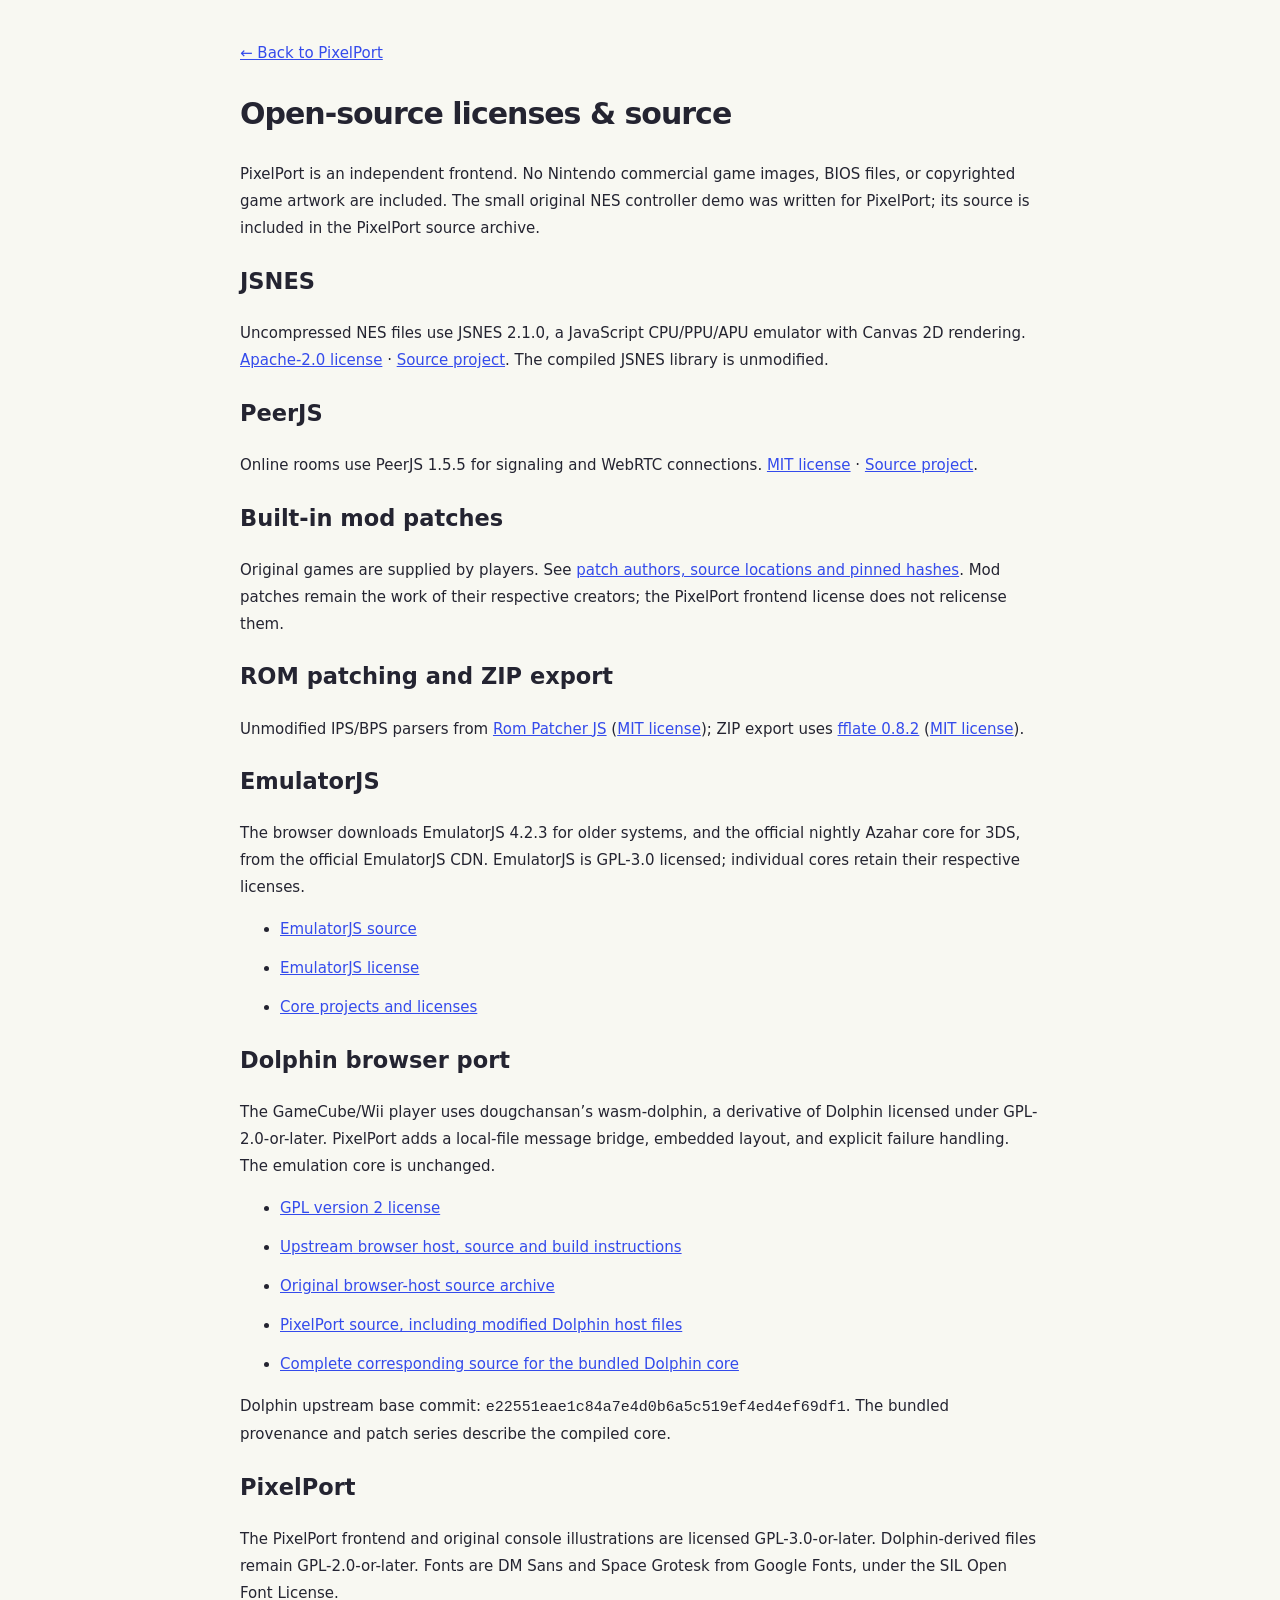
==== play/licenses/index.html @ 3ff45485 "Publish the full PixelPort arcade under /play/" ====
<!doctype html><html lang="en"><head><meta charset="utf-8"><meta name="viewport" content="width=device-width,initial-scale=1"><title>PixelPort — Open source</title><style>body{font:15px/1.8 system-ui;background:#f8f8f2;color:#242431;max-width:800px;padding:40px 25px;margin:auto}a{color:#344bec}h1{letter-spacing:-1px}li{margin:12px 0}code{overflow-wrap:anywhere}</style></head><body><a href="../">← Back to PixelPort</a><h1>Open-source licenses & source</h1><p>PixelPort is an independent frontend. No Nintendo commercial game images, BIOS files, or copyrighted game artwork are included. The small original NES controller demo was written for PixelPort; its source is included in the PixelPort source archive.</p><h2>JSNES</h2><p>Uncompressed NES files use JSNES 2.1.0, a JavaScript CPU/PPU/APU emulator with Canvas 2D rendering. <a href="JSNES-Apache-2.0.txt">Apache-2.0 license</a> · <a href="https://github.com/bfirsh/jsnes">Source project</a>. The compiled JSNES library is unmodified.</p><h2>PeerJS</h2><p>Online rooms use PeerJS 1.5.5 for signaling and WebRTC connections. <a href="PeerJS-MIT.txt">MIT license</a> · <a href="https://github.com/peers/peerjs/tree/v1.5.5">Source project</a>.</p><h2>Built-in mod patches</h2><p>Original games are supplied by players. See <a href="../mods/ATTRIBUTION.txt">patch authors, source locations and pinned hashes</a>. Mod patches remain the work of their respective creators; the PixelPort frontend license does not relicense them.</p><h2>ROM patching and ZIP export</h2><p>Unmodified IPS/BPS parsers from <a href="https://github.com/marcrobledo/RomPatcher.js">Rom Patcher JS</a> (<a href="RomPatcher-license.txt">MIT license</a>); ZIP export uses <a href="https://github.com/101arrowz/fflate/tree/v0.8.2">fflate 0.8.2</a> (<a href="fflate-MIT.txt">MIT license</a>).</p><h2>EmulatorJS</h2><p>The browser downloads EmulatorJS 4.2.3 for older systems, and the official nightly Azahar core for 3DS, from the official EmulatorJS CDN. EmulatorJS is GPL-3.0 licensed; individual cores retain their respective licenses.</p><ul><li><a href="https://github.com/EmulatorJS/EmulatorJS/tree/v4.2.3">EmulatorJS source</a></li><li><a href="https://github.com/EmulatorJS/EmulatorJS/blob/v4.2.3/LICENSE">EmulatorJS license</a></li><li><a href="https://github.com/EmulatorJS/EmulatorJS#cores">Core projects and licenses</a></li></ul><h2>Dolphin browser port</h2><p>The GameCube/Wii player uses dougchansan’s wasm-dolphin, a derivative of Dolphin licensed under GPL-2.0-or-later. PixelPort adds a local-file message bridge, embedded layout, and explicit failure handling. The emulation core is unchanged.</p><ul><li><a href="Dolphin-GPL-2.0.txt">GPL version 2 license</a></li><li><a href="https://github.com/dougchansan/wasm-dolphin">Upstream browser host, source and build instructions</a></li><li><a href="wasm-dolphin-host-source.zip">Original browser-host source archive</a></li><li><a href="pixelport-source.zip">PixelPort source, including modified Dolphin host files</a></li><li><a href="source-download.html">Complete corresponding source for the bundled Dolphin core</a></li></ul><p>Dolphin upstream base commit: <code>e22551eae1c84a7e4d0b6a5c519ef4ed4ef69df1</code>. The bundled provenance and patch series describe the compiled core.</p><h2>PixelPort</h2><p>The PixelPort frontend and original console illustrations are licensed GPL-3.0-or-later. Dolphin-derived files remain GPL-2.0-or-later. Fonts are DM Sans and Space Grotesk from Google Fonts, under the SIL Open Font License.</p></body></html>
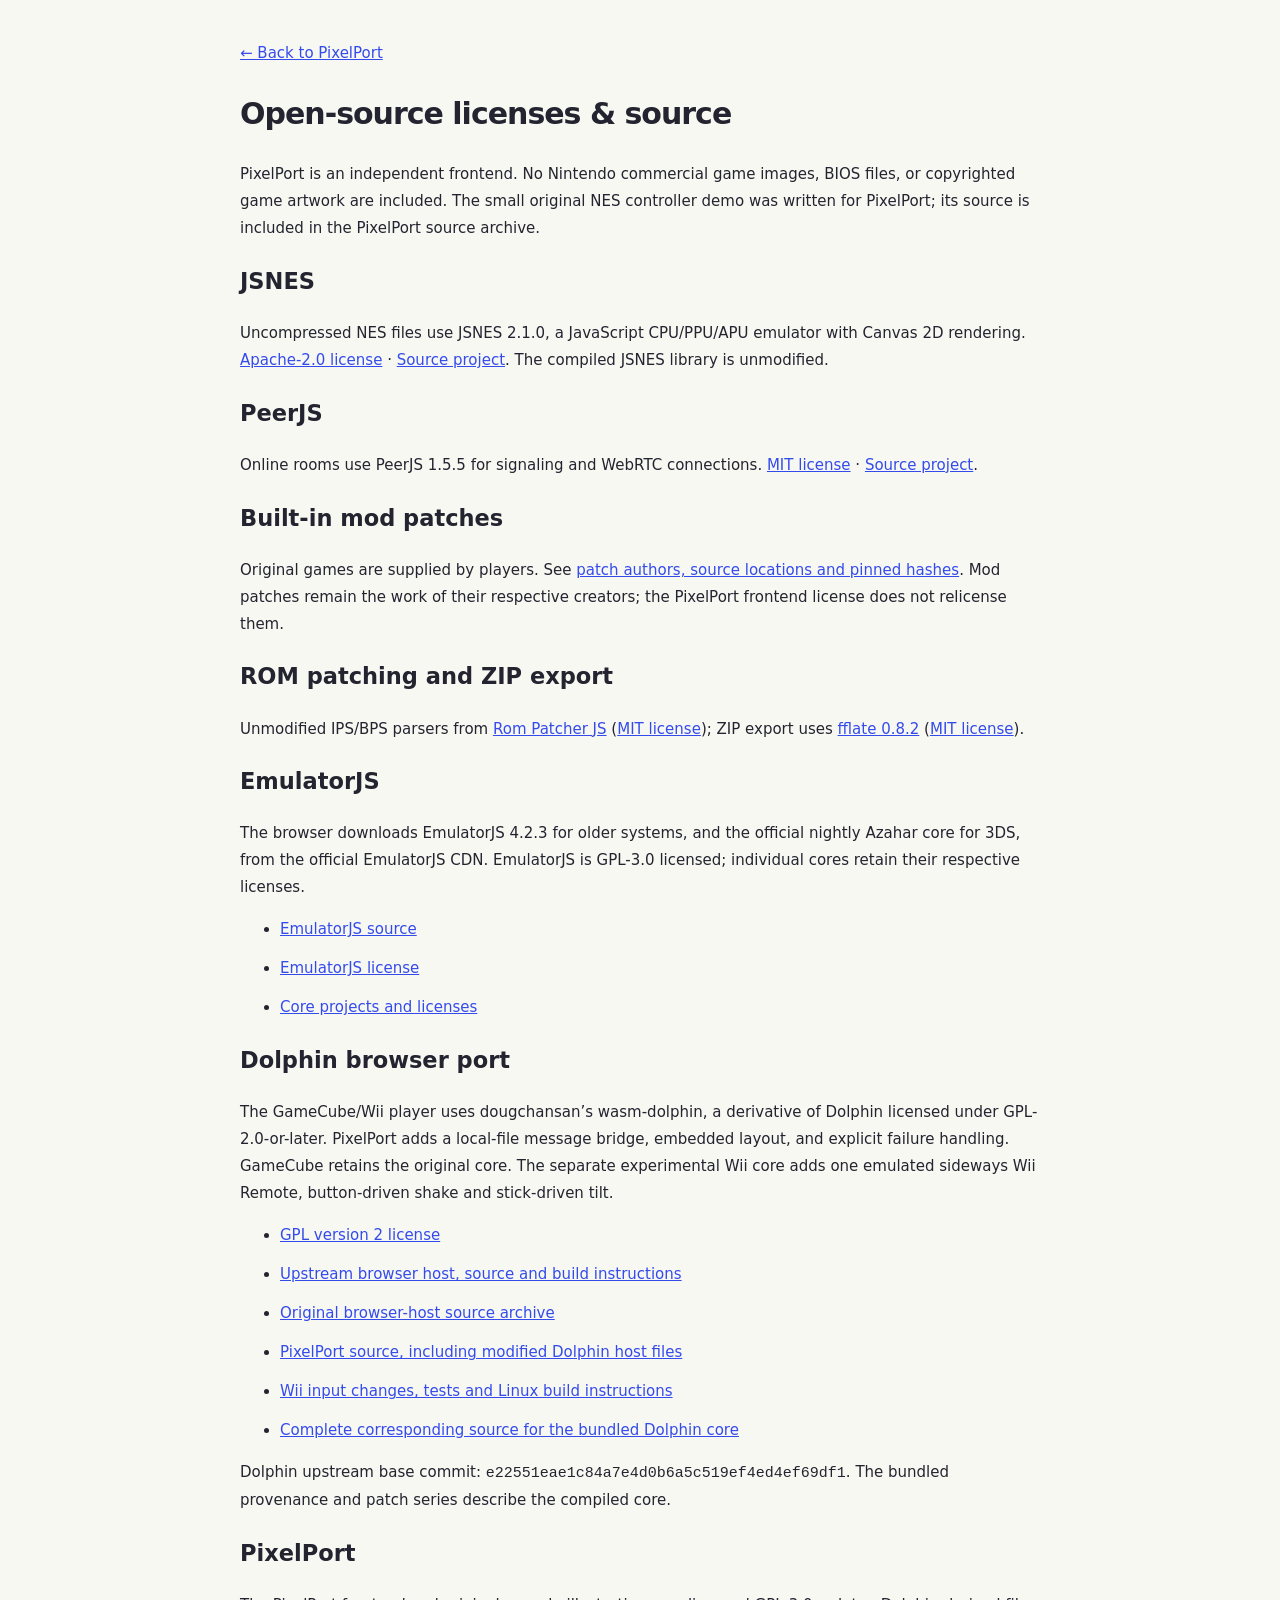
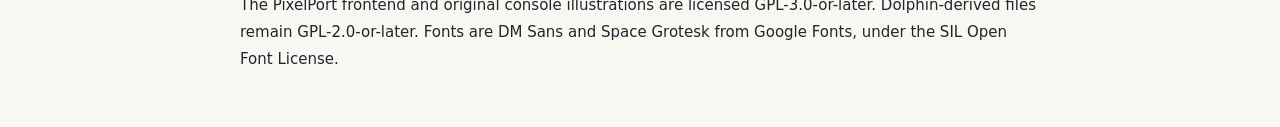
==== commit 971a2ee2: "Add experimental Wii Remote input and 8BitDo remapping" ====
--- a/play/licenses/index.html
+++ b/play/licenses/index.html
@@ -1 +1 @@
-<!doctype html><html lang="en"><head><meta charset="utf-8"><meta name="viewport" content="width=device-width,initial-scale=1"><title>PixelPort — Open source</title><style>body{font:15px/1.8 system-ui;background:#f8f8f2;color:#242431;max-width:800px;padding:40px 25px;margin:auto}a{color:#344bec}h1{letter-spacing:-1px}li{margin:12px 0}code{overflow-wrap:anywhere}</style></head><body><a href="../">← Back to PixelPort</a><h1>Open-source licenses & source</h1><p>PixelPort is an independent frontend. No Nintendo commercial game images, BIOS files, or copyrighted game artwork are included. The small original NES controller demo was written for PixelPort; its source is included in the PixelPort source archive.</p><h2>JSNES</h2><p>Uncompressed NES files use JSNES 2.1.0, a JavaScript CPU/PPU/APU emulator with Canvas 2D rendering. <a href="JSNES-Apache-2.0.txt">Apache-2.0 license</a> · <a href="https://github.com/bfirsh/jsnes">Source project</a>. The compiled JSNES library is unmodified.</p><h2>PeerJS</h2><p>Online rooms use PeerJS 1.5.5 for signaling and WebRTC connections. <a href="PeerJS-MIT.txt">MIT license</a> · <a href="https://github.com/peers/peerjs/tree/v1.5.5">Source project</a>.</p><h2>Built-in mod patches</h2><p>Original games are supplied by players. See <a href="../mods/ATTRIBUTION.txt">patch authors, source locations and pinned hashes</a>. Mod patches remain the work of their respective creators; the PixelPort frontend license does not relicense them.</p><h2>ROM patching and ZIP export</h2><p>Unmodified IPS/BPS parsers from <a href="https://github.com/marcrobledo/RomPatcher.js">Rom Patcher JS</a> (<a href="RomPatcher-license.txt">MIT license</a>); ZIP export uses <a href="https://github.com/101arrowz/fflate/tree/v0.8.2">fflate 0.8.2</a> (<a href="fflate-MIT.txt">MIT license</a>).</p><h2>EmulatorJS</h2><p>The browser downloads EmulatorJS 4.2.3 for older systems, and the official nightly Azahar core for 3DS, from the official EmulatorJS CDN. EmulatorJS is GPL-3.0 licensed; individual cores retain their respective licenses.</p><ul><li><a href="https://github.com/EmulatorJS/EmulatorJS/tree/v4.2.3">EmulatorJS source</a></li><li><a href="https://github.com/EmulatorJS/EmulatorJS/blob/v4.2.3/LICENSE">EmulatorJS license</a></li><li><a href="https://github.com/EmulatorJS/EmulatorJS#cores">Core projects and licenses</a></li></ul><h2>Dolphin browser port</h2><p>The GameCube/Wii player uses dougchansan’s wasm-dolphin, a derivative of Dolphin licensed under GPL-2.0-or-later. PixelPort adds a local-file message bridge, embedded layout, and explicit failure handling. The emulation core is unchanged.</p><ul><li><a href="Dolphin-GPL-2.0.txt">GPL version 2 license</a></li><li><a href="https://github.com/dougchansan/wasm-dolphin">Upstream browser host, source and build instructions</a></li><li><a href="wasm-dolphin-host-source.zip">Original browser-host source archive</a></li><li><a href="pixelport-source.zip">PixelPort source, including modified Dolphin host files</a></li><li><a href="source-download.html">Complete corresponding source for the bundled Dolphin core</a></li></ul><p>Dolphin upstream base commit: <code>e22551eae1c84a7e4d0b6a5c519ef4ed4ef69df1</code>. The bundled provenance and patch series describe the compiled core.</p><h2>PixelPort</h2><p>The PixelPort frontend and original console illustrations are licensed GPL-3.0-or-later. Dolphin-derived files remain GPL-2.0-or-later. Fonts are DM Sans and Space Grotesk from Google Fonts, under the SIL Open Font License.</p></body></html>
+<!doctype html><html lang="en"><head><meta charset="utf-8"><meta name="viewport" content="width=device-width,initial-scale=1"><title>PixelPort — Open source</title><style>body{font:15px/1.8 system-ui;background:#f8f8f2;color:#242431;max-width:800px;padding:40px 25px;margin:auto}a{color:#344bec}h1{letter-spacing:-1px}li{margin:12px 0}code{overflow-wrap:anywhere}</style></head><body><a href="../">← Back to PixelPort</a><h1>Open-source licenses & source</h1><p>PixelPort is an independent frontend. No Nintendo commercial game images, BIOS files, or copyrighted game artwork are included. The small original NES controller demo was written for PixelPort; its source is included in the PixelPort source archive.</p><h2>JSNES</h2><p>Uncompressed NES files use JSNES 2.1.0, a JavaScript CPU/PPU/APU emulator with Canvas 2D rendering. <a href="JSNES-Apache-2.0.txt">Apache-2.0 license</a> · <a href="https://github.com/bfirsh/jsnes">Source project</a>. The compiled JSNES library is unmodified.</p><h2>PeerJS</h2><p>Online rooms use PeerJS 1.5.5 for signaling and WebRTC connections. <a href="PeerJS-MIT.txt">MIT license</a> · <a href="https://github.com/peers/peerjs/tree/v1.5.5">Source project</a>.</p><h2>Built-in mod patches</h2><p>Original games are supplied by players. See <a href="../mods/ATTRIBUTION.txt">patch authors, source locations and pinned hashes</a>. Mod patches remain the work of their respective creators; the PixelPort frontend license does not relicense them.</p><h2>ROM patching and ZIP export</h2><p>Unmodified IPS/BPS parsers from <a href="https://github.com/marcrobledo/RomPatcher.js">Rom Patcher JS</a> (<a href="RomPatcher-license.txt">MIT license</a>); ZIP export uses <a href="https://github.com/101arrowz/fflate/tree/v0.8.2">fflate 0.8.2</a> (<a href="fflate-MIT.txt">MIT license</a>).</p><h2>EmulatorJS</h2><p>The browser downloads EmulatorJS 4.2.3 for older systems, and the official nightly Azahar core for 3DS, from the official EmulatorJS CDN. EmulatorJS is GPL-3.0 licensed; individual cores retain their respective licenses.</p><ul><li><a href="https://github.com/EmulatorJS/EmulatorJS/tree/v4.2.3">EmulatorJS source</a></li><li><a href="https://github.com/EmulatorJS/EmulatorJS/blob/v4.2.3/LICENSE">EmulatorJS license</a></li><li><a href="https://github.com/EmulatorJS/EmulatorJS#cores">Core projects and licenses</a></li></ul><h2>Dolphin browser port</h2><p>The GameCube/Wii player uses dougchansan’s wasm-dolphin, a derivative of Dolphin licensed under GPL-2.0-or-later. PixelPort adds a local-file message bridge, embedded layout, and explicit failure handling. GameCube retains the original core. The separate experimental Wii core adds one emulated sideways Wii Remote, button-driven shake and stick-driven tilt.</p><ul><li><a href="Dolphin-GPL-2.0.txt">GPL version 2 license</a></li><li><a href="https://github.com/dougchansan/wasm-dolphin">Upstream browser host, source and build instructions</a></li><li><a href="wasm-dolphin-host-source.zip">Original browser-host source archive</a></li><li><a href="pixelport-source.zip">PixelPort source, including modified Dolphin host files</a></li><li><a href="https://github.com/FiremapleJumper/PIXELPORT-Join/tree/main/native/wii">Wii input changes, tests and Linux build instructions</a></li><li><a href="source-download.html">Complete corresponding source for the bundled Dolphin core</a></li></ul><p>Dolphin upstream base commit: <code>e22551eae1c84a7e4d0b6a5c519ef4ed4ef69df1</code>. The bundled provenance and patch series describe the compiled core.</p><h2>PixelPort</h2><p>The PixelPort frontend and original console illustrations are licensed GPL-3.0-or-later. Dolphin-derived files remain GPL-2.0-or-later. Fonts are DM Sans and Space Grotesk from Google Fonts, under the SIL Open Font License.</p></body></html>
